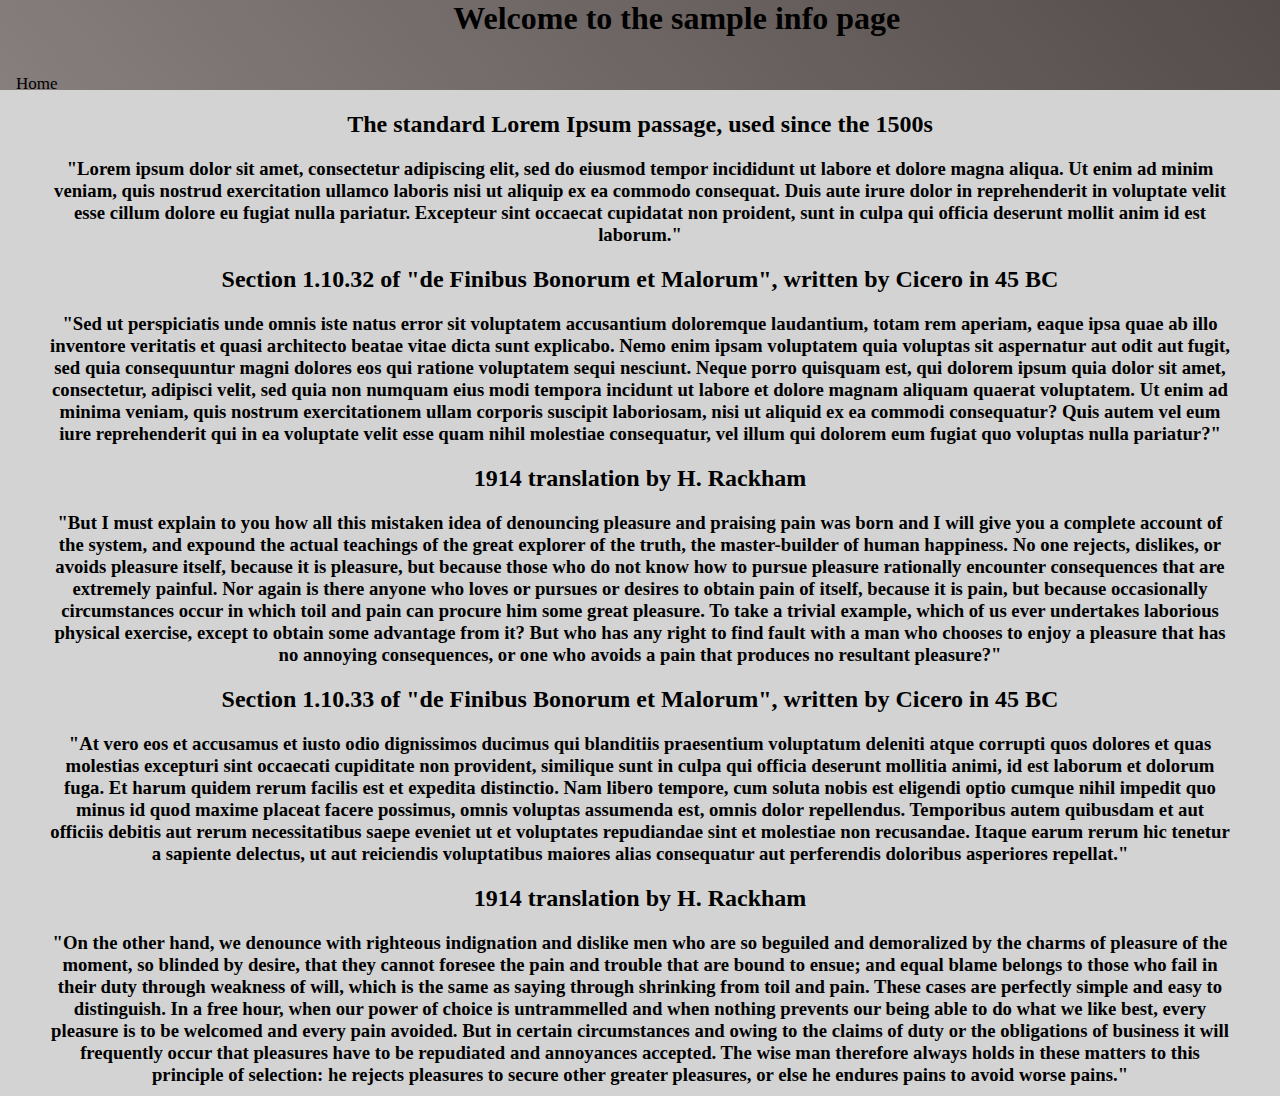
==== contact.html @ dfecc367 "contact" ====
<!DOCTYPE html>
<html lang="en">
  <head>
    <meta charset="UTF-8" />
    <meta http-equiv="X-UA-Compatible" content="IE=edge" />
    <meta name="viewport" content="width=device-width, initial-scale=1.0" />
    <link rel="stylesheet" type="text/css" href="styles.css" />
    <link rel="icon" type="image/x-icon" href="html.png">
    <div class="topnav">
        <!--<a class="active" href="info.html">info</a>-->
        <a href="index.html">Home</a>
      </div>
    <title>Sample Site</title>
    <h1>Welcome to the sample info page</h1>
  </head>
  <body>
    <h2>The standard Lorem Ipsum passage, used since the 1500s</h2>
    <h3>
        "Lorem ipsum dolor sit amet, consectetur adipiscing elit, sed do eiusmod tempor incididunt ut labore et dolore magna aliqua. 
        Ut enim ad minim veniam, quis nostrud exercitation ullamco laboris nisi ut aliquip ex ea commodo consequat. 
        Duis aute irure dolor in reprehenderit in voluptate velit esse cillum dolore eu fugiat nulla pariatur. 
        Excepteur sint occaecat cupidatat non proident, sunt in culpa qui officia deserunt mollit anim id est laborum."
    </h3>
    <h2>Section 1.10.32 of "de Finibus Bonorum et Malorum", written by Cicero in 45 BC</h2>
    <h3>
        "Sed ut perspiciatis unde omnis iste natus error sit voluptatem accusantium doloremque laudantium, totam rem aperiam, eaque ipsa quae ab illo inventore
         veritatis et quasi architecto beatae vitae dicta sunt explicabo. Nemo enim ipsam voluptatem quia voluptas sit aspernatur aut odit aut fugit, sed quia 
         consequuntur magni dolores eos qui ratione voluptatem sequi nesciunt. Neque porro quisquam est, qui dolorem ipsum quia dolor sit amet,
          consectetur, adipisci velit, sed quia non numquam eius modi tempora incidunt ut labore et dolore magnam aliquam quaerat voluptatem. 
          Ut enim ad minima veniam, quis nostrum exercitationem ullam corporis suscipit laboriosam, nisi ut aliquid ex ea commodi consequatur? 
          Quis autem vel eum iure reprehenderit qui in ea voluptate velit esse quam nihil molestiae consequatur, vel illum qui dolorem eum fugiat 
          quo voluptas nulla pariatur?"
    </h3>
    <h2>1914 translation by H. Rackham</h2>
    <h3>
        "But I must explain to you how all this mistaken idea of denouncing pleasure and praising pain was born and I will give you a complete account of the system, 
        and expound the actual teachings of the great explorer of the truth, the master-builder of human happiness. No one rejects, dislikes, or avoids 
        pleasure itself, because it is pleasure, but because those who do not know how to pursue pleasure rationally encounter consequences that 
        are extremely painful. Nor again is there anyone who loves or pursues or desires to obtain pain of itself, because it is pain, but because 
        occasionally circumstances occur in which toil and pain can procure him some great pleasure. To take a trivial example, which of us ever 
        undertakes laborious physical exercise, except to obtain some advantage from it? But who has any right to find fault with a man who chooses 
        to enjoy a pleasure that has no annoying consequences, or one who avoids a pain that produces no resultant pleasure?"
    </h3>
    <h2>Section 1.10.33 of "de Finibus Bonorum et Malorum", written by Cicero in 45 BC</h2>
    <h3>
        "At vero eos et accusamus et iusto odio dignissimos ducimus qui blanditiis praesentium voluptatum deleniti atque corrupti quos dolores et quas 
        molestias excepturi sint occaecati cupiditate non provident, similique sunt in culpa qui officia deserunt mollitia animi, id est laborum et dolorum 
        fuga. Et harum quidem rerum facilis est et expedita distinctio. Nam libero tempore, cum soluta nobis est eligendi optio cumque nihil impedit quo 
        minus id quod maxime placeat facere possimus, omnis voluptas assumenda est, omnis dolor repellendus. Temporibus autem quibusdam et aut officiis debitis
         aut rerum necessitatibus saepe eveniet ut et voluptates repudiandae sint et molestiae non recusandae. Itaque earum rerum hic tenetur a sapiente delectus,
          ut aut reiciendis voluptatibus maiores alias consequatur aut perferendis doloribus asperiores repellat."
    </h3>
    <h2>1914 translation by H. Rackham</h2>
    <h3>
        "On the other hand, we denounce with righteous indignation and dislike men who are so beguiled and demoralized by the charms of pleasure of the moment, 
        so blinded by desire, that they cannot foresee the pain and trouble that are bound to ensue; and equal blame belongs to those who fail in their 
        duty through weakness of will, which is the same as saying through shrinking from toil and pain. These cases are perfectly simple and easy to distinguish.
         In a free hour, when our power of choice is untrammelled and when nothing prevents our being able to do what we like best, every pleasure is to be welcomed
          and every pain avoided. But in certain circumstances and owing to the claims of duty or the obligations of business it will frequently occur that pleasures 
          have to be repudiated and annoyances accepted. The wise man therefore always holds in these matters to this principle of selection: he rejects pleasures to
           secure other greater pleasures, or else he endures pains to avoid worse pains."
    </h3>
  </body>
</html>
---- styles.css ----
body {
    background-color: lightgrey;
    margin-top: 0px;
    margin-inline: auto;
}
.container {
    background-color: lightgrey;
    margin-inline: auto;
    width: min(90%, 1500px);
    margin-top: 0px;
}

h1 {
    text-align: center;
    /*border-style: solid;
    border-width: 3px;
    border-color: black;*/
    height: 10vh;
    margin-top: 0px;
    /*background: linear-gradient(300deg, yellow, red);*/
    background: linear-gradient(50deg,#877F7D,#544C4A); /*darkgray #828282 and fossil #787276*/ /*Stone #877F7D Ash Gray #544C4A*/
    min-height: 100%;
    
}

h2 {
    text-align: center;
    /*border-style: solid;
    border-width: 3px;
    border-color: black;*/
    margin: 10px, 50px, 10px;
    /*width: max(90%, 800px);*/
}

h3 {
    text-align: center;
    
    /*border-style: solid;
    border-width: 3px;
    border-color: black;*/
    margin: 10px 50px 10px;
    /*width: max(90%, 800px);*/
}

/*.topnav {
    margin-top: 150px;
}*/

.topnav a{
    float: left;
  color: black;
  text-align: center;
  padding: 14px 16px;
  text-decoration: none;
  font-size: 17px;
  margin-top: 60px;
}

.topnav a:hover {
    
    color: white;
  }

  .topnav a.active {
    
    color: white;
  }
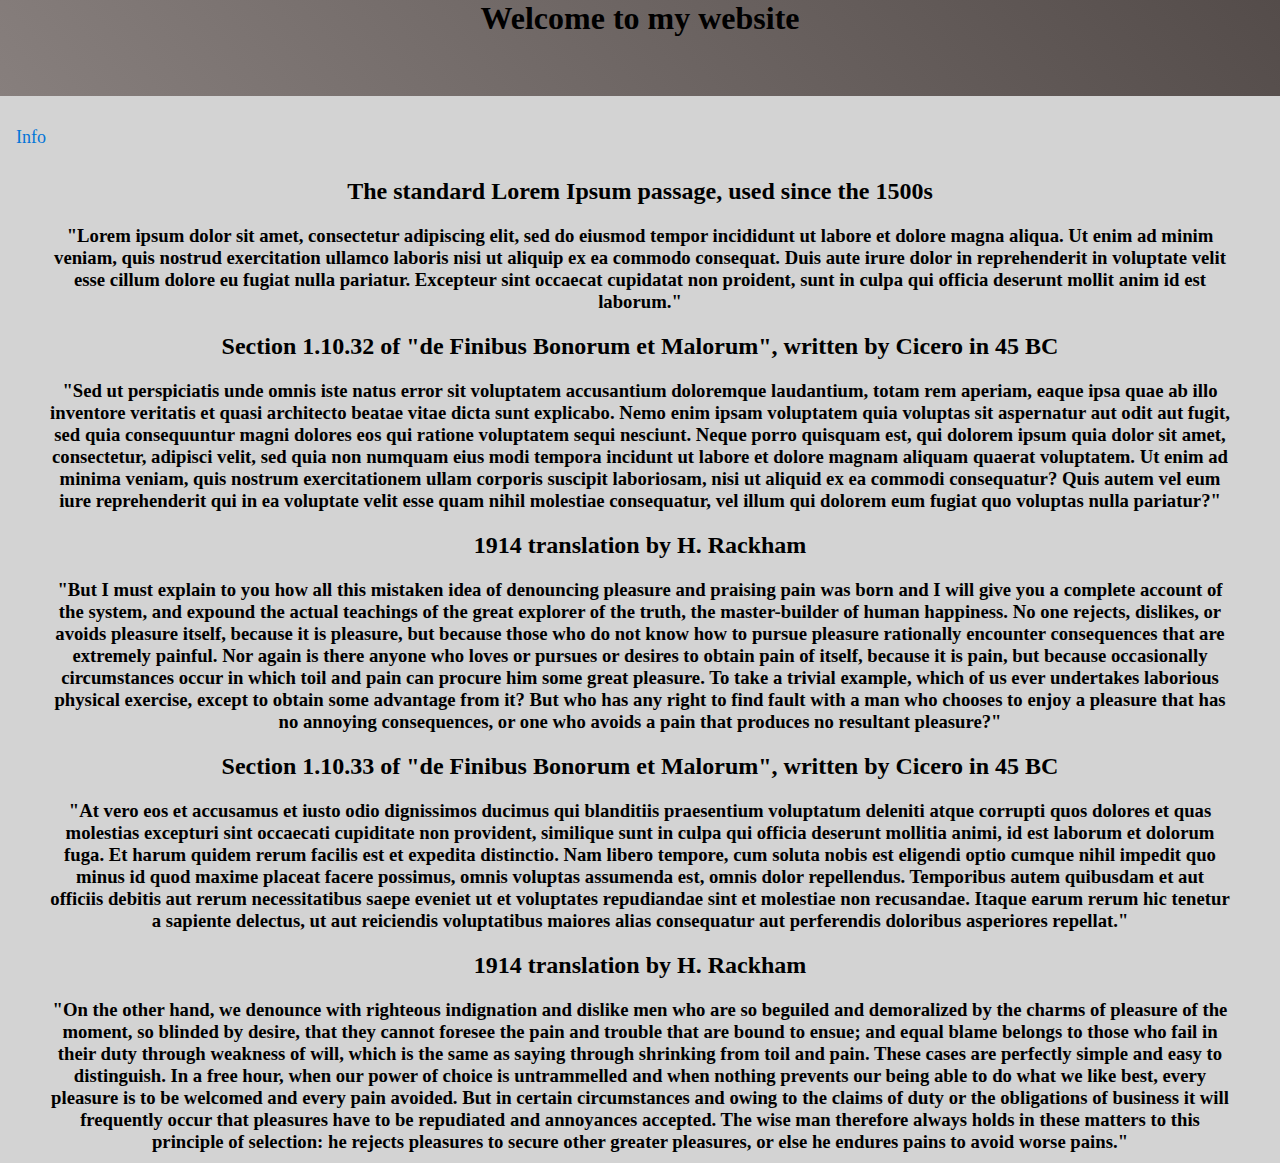
==== commit c70414b4: "contact" ====
--- a/contact.html
+++ b/contact.html
@@ -6,14 +6,14 @@
     <meta name="viewport" content="width=device-width, initial-scale=1.0" />
     <link rel="stylesheet" type="text/css" href="styles.css" />
     <link rel="icon" type="image/x-icon" href="html.png">
-    <div class="topnav">
-        <!--<a class="active" href="info.html">info</a>-->
-        <a href="index.html">Home</a>
-      </div>
     <title>Sample Site</title>
-    <h1>Welcome to the sample info page</h1>
-  </head>
   <body>
+  <header class="bg-gradient">
+  <h1 class="fs-800">Welcome to my website</h1>
+  </header>
+  <ul class="breadcrumb">
+  <li><a class="nav" href="contact.html">Info</a></li>
+  </ul>
     <h2>The standard Lorem Ipsum passage, used since the 1500s</h2>
     <h3>
         "Lorem ipsum dolor sit amet, consectetur adipiscing elit, sed do eiusmod tempor incididunt ut labore et dolore magna aliqua. 
--- a/styles.css
+++ b/styles.css
@@ -15,7 +15,7 @@
     /*border-style: solid;
     border-width: 3px;
     border-color: black;*/
-    height: 10vh;
+    height: 3em;
     margin-top: 0px;
     /*background: linear-gradient(300deg, yellow, red);*/
     background: linear-gradient(50deg,#877F7D,#544C4A); /*darkgray #828282 and fossil #787276*/ /*Stone #877F7D Ash Gray #544C4A*/
@@ -44,7 +44,7 @@
 
 /*.topnav {
     margin-top: 150px;
-}*/
+}
 
 .topnav a{
     float: left;
@@ -64,4 +64,36 @@
   .topnav a.active {
     
     color: white;
-  }+  }*/
+  
+  /* Style the list */
+ul.breadcrumb {
+  padding: 10px 16px;
+  list-style: none;
+  /*background-color: #eee;*/
+}
+
+/* Display list items side by side */
+ul.breadcrumb li {
+  display: inline;
+  font-size: 18px;
+}
+
+/* Add a slash symbol (/) before/behind each list item */
+ul.breadcrumb li+li:before {
+  padding: 8px;
+  color: black;
+  content: "/\00a0";
+}
+
+/* Add a color to all links inside the list */
+ul.breadcrumb li a {
+  color: #0275d8;
+  text-decoration: none;
+}
+
+/* Add a color on mouse-over */
+ul.breadcrumb li a:hover {
+  color: #01447e;
+  text-decoration: underline;
+}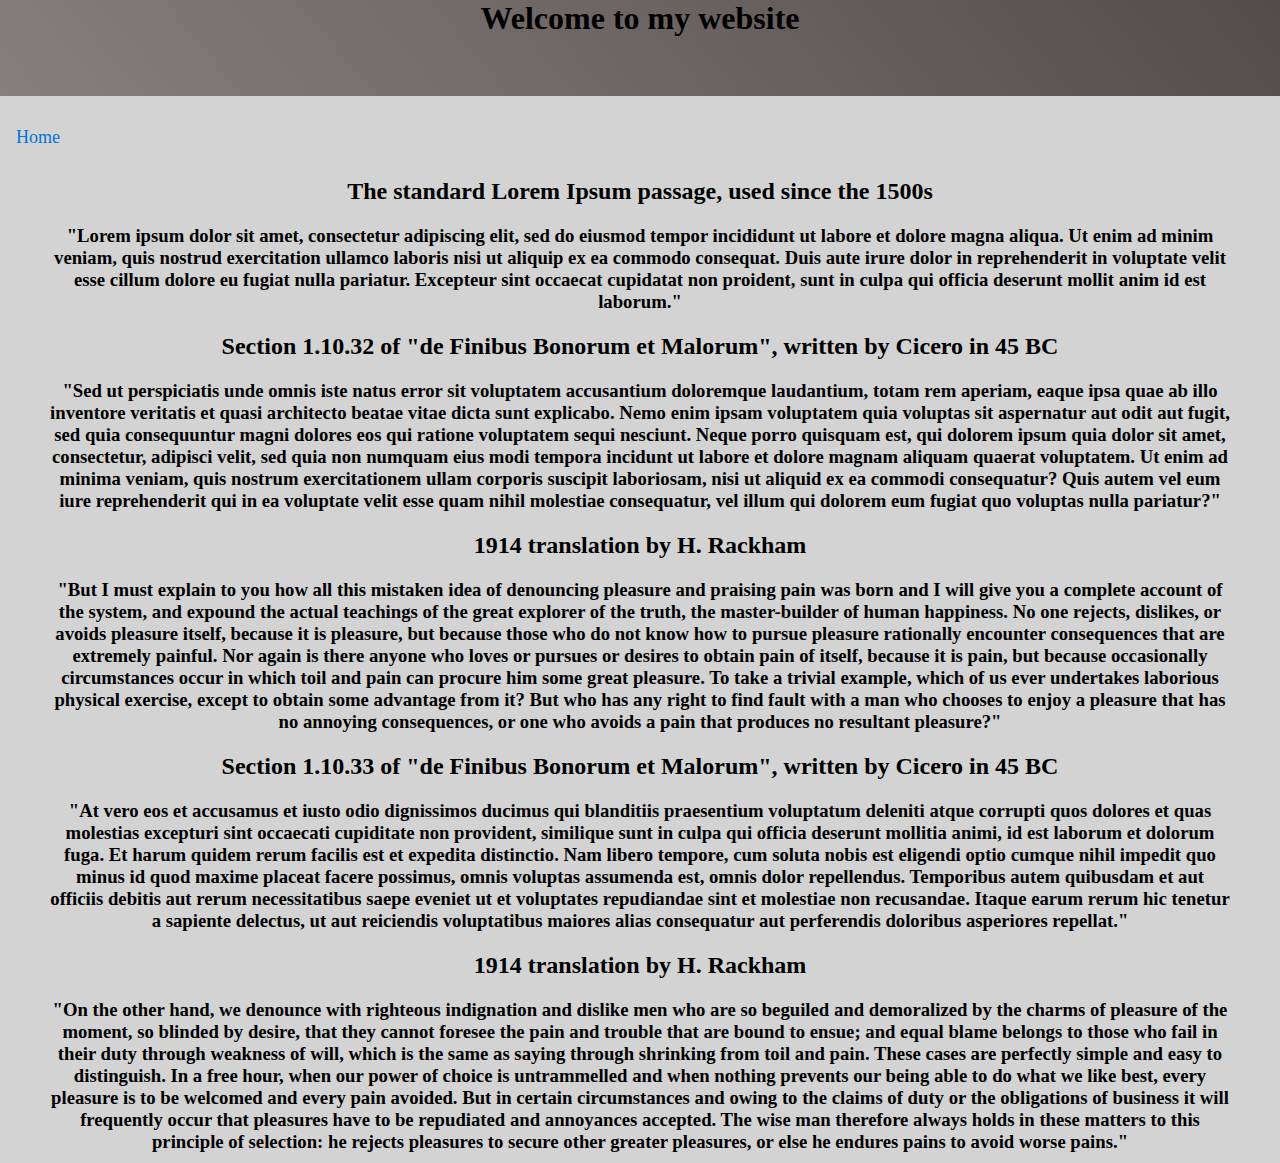
==== commit a776a35b: "contact" ====
--- a/contact.html
+++ b/contact.html
@@ -12,7 +12,7 @@
   <h1 class="fs-800">Welcome to my website</h1>
   </header>
   <ul class="breadcrumb">
-  <li><a class="nav" href="contact.html">Info</a></li>
+  <li><a class="nav" href="index.html">Home</a></li>
   </ul>
     <h2>The standard Lorem Ipsum passage, used since the 1500s</h2>
     <h3>
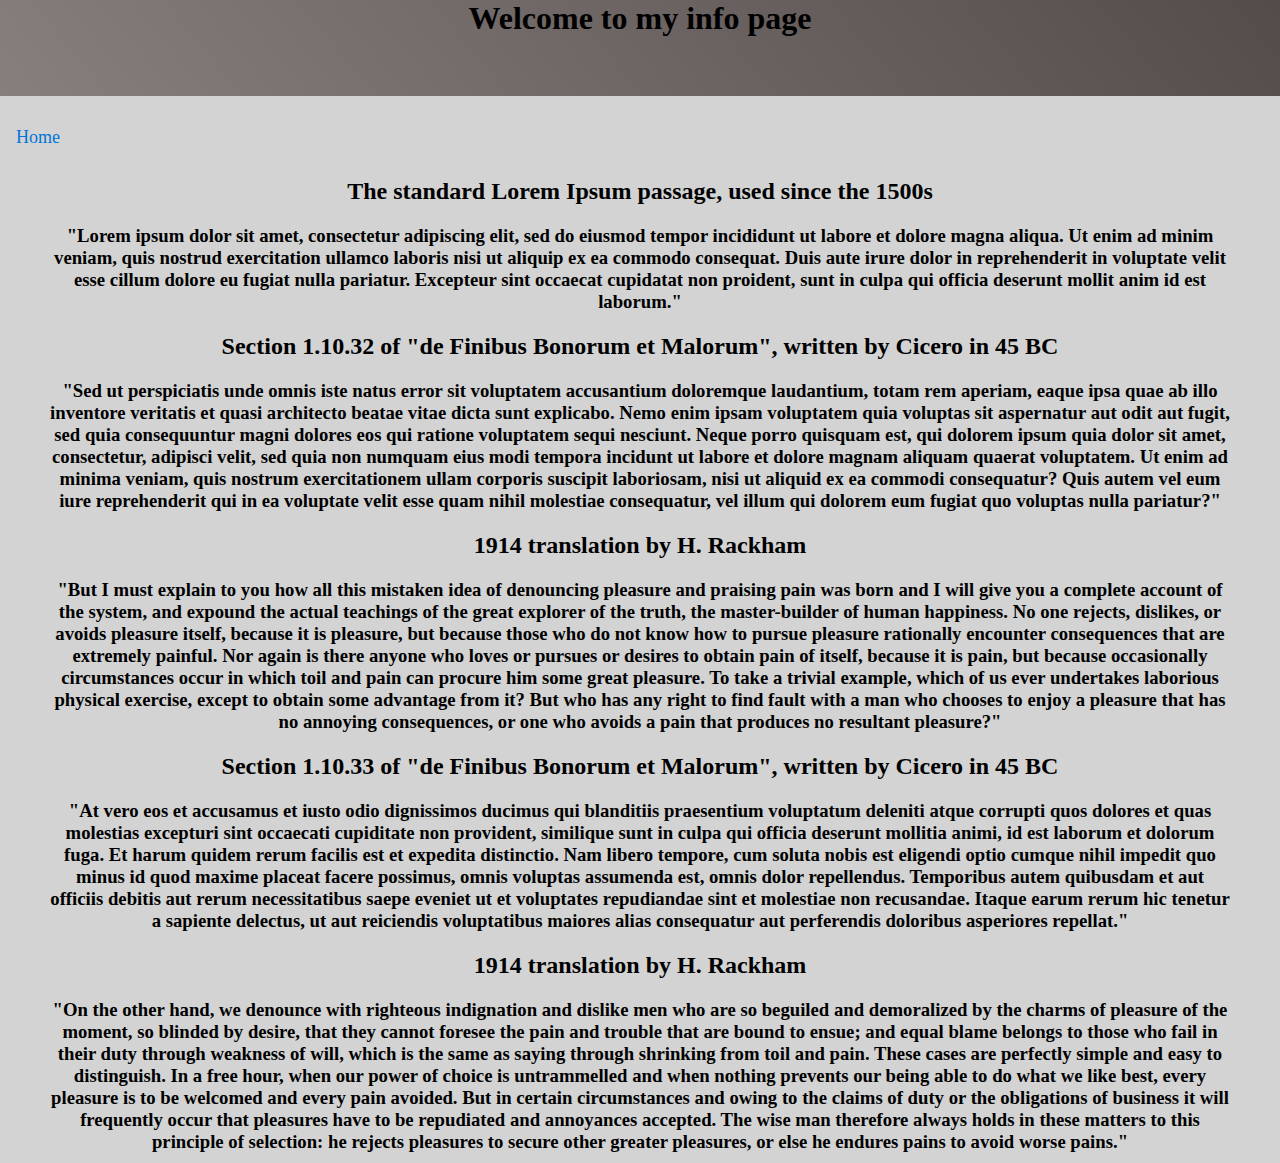
==== commit 426725c4: "contact" ====
--- a/contact.html
+++ b/contact.html
@@ -9,7 +9,7 @@
     <title>Sample Site</title>
   <body>
   <header class="bg-gradient">
-  <h1 class="fs-800">Welcome to my website</h1>
+  <h1 class="fs-800">Welcome to my info page</h1>
   </header>
   <ul class="breadcrumb">
   <li><a class="nav" href="index.html">Home</a></li>
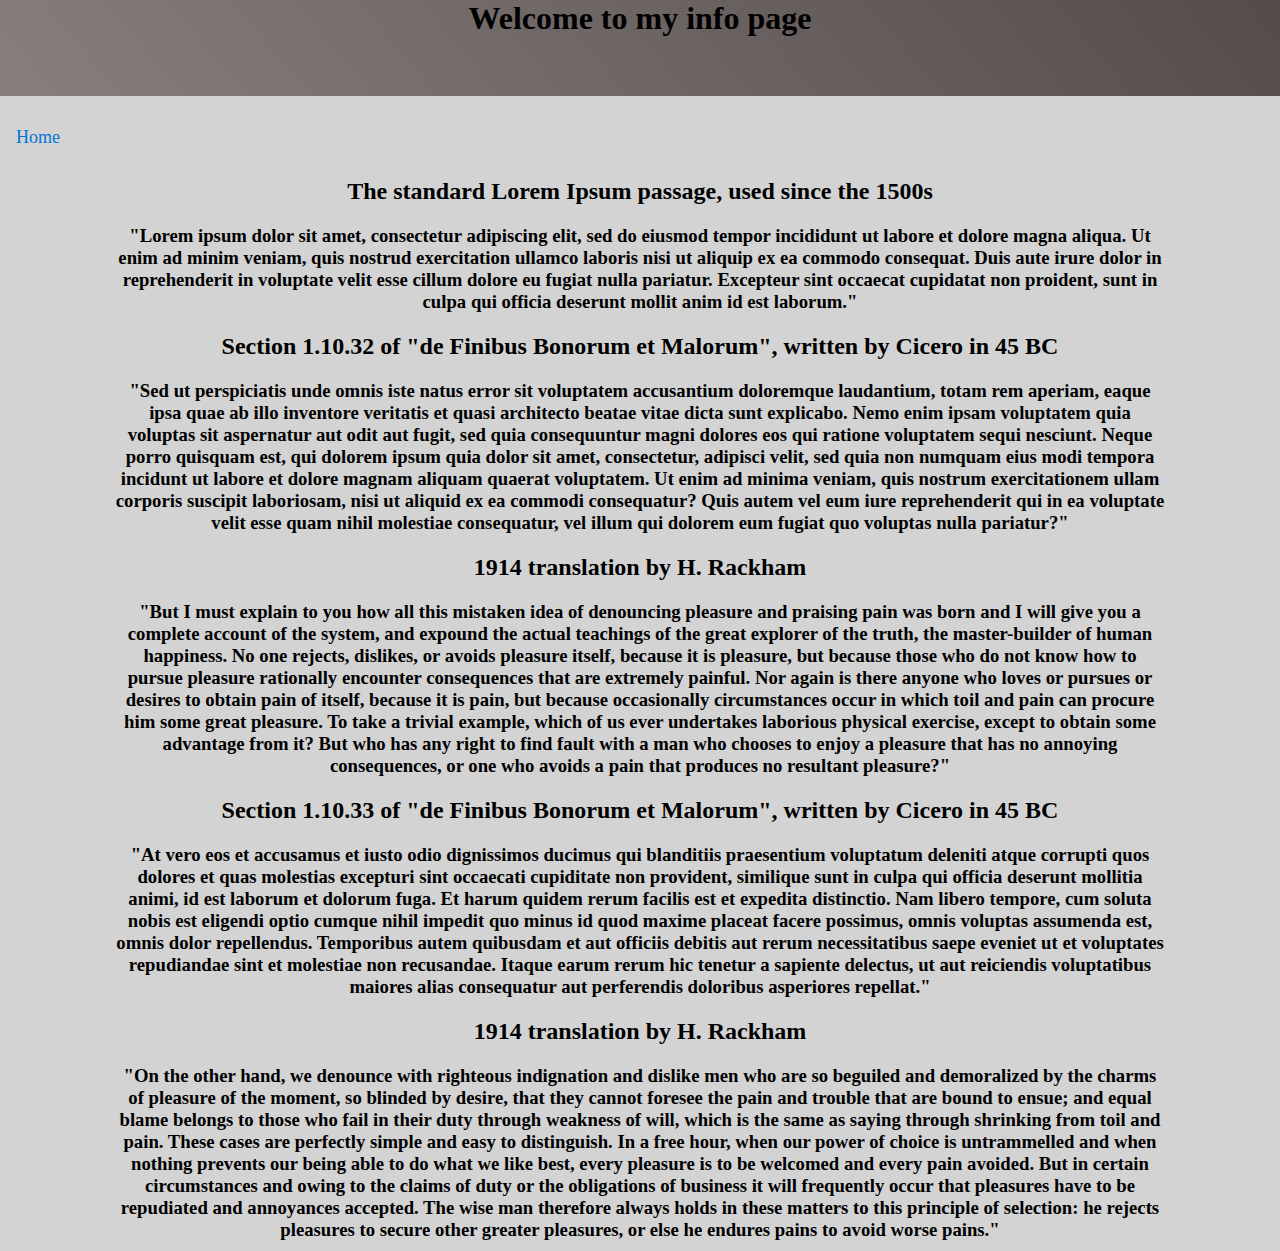
==== commit 1123ace0: "contact" ====
--- a/contact.html
+++ b/contact.html
@@ -14,6 +14,8 @@
   <ul class="breadcrumb">
   <li><a class="nav" href="index.html">Home</a></li>
   </ul>
+  
+  <div class="container">
     <h2>The standard Lorem Ipsum passage, used since the 1500s</h2>
     <h3>
         "Lorem ipsum dolor sit amet, consectetur adipiscing elit, sed do eiusmod tempor incididunt ut labore et dolore magna aliqua. 
@@ -60,5 +62,6 @@
           have to be repudiated and annoyances accepted. The wise man therefore always holds in these matters to this principle of selection: he rejects pleasures to
            secure other greater pleasures, or else he endures pains to avoid worse pains."
     </h3>
+    </div>
   </body>
 </html>
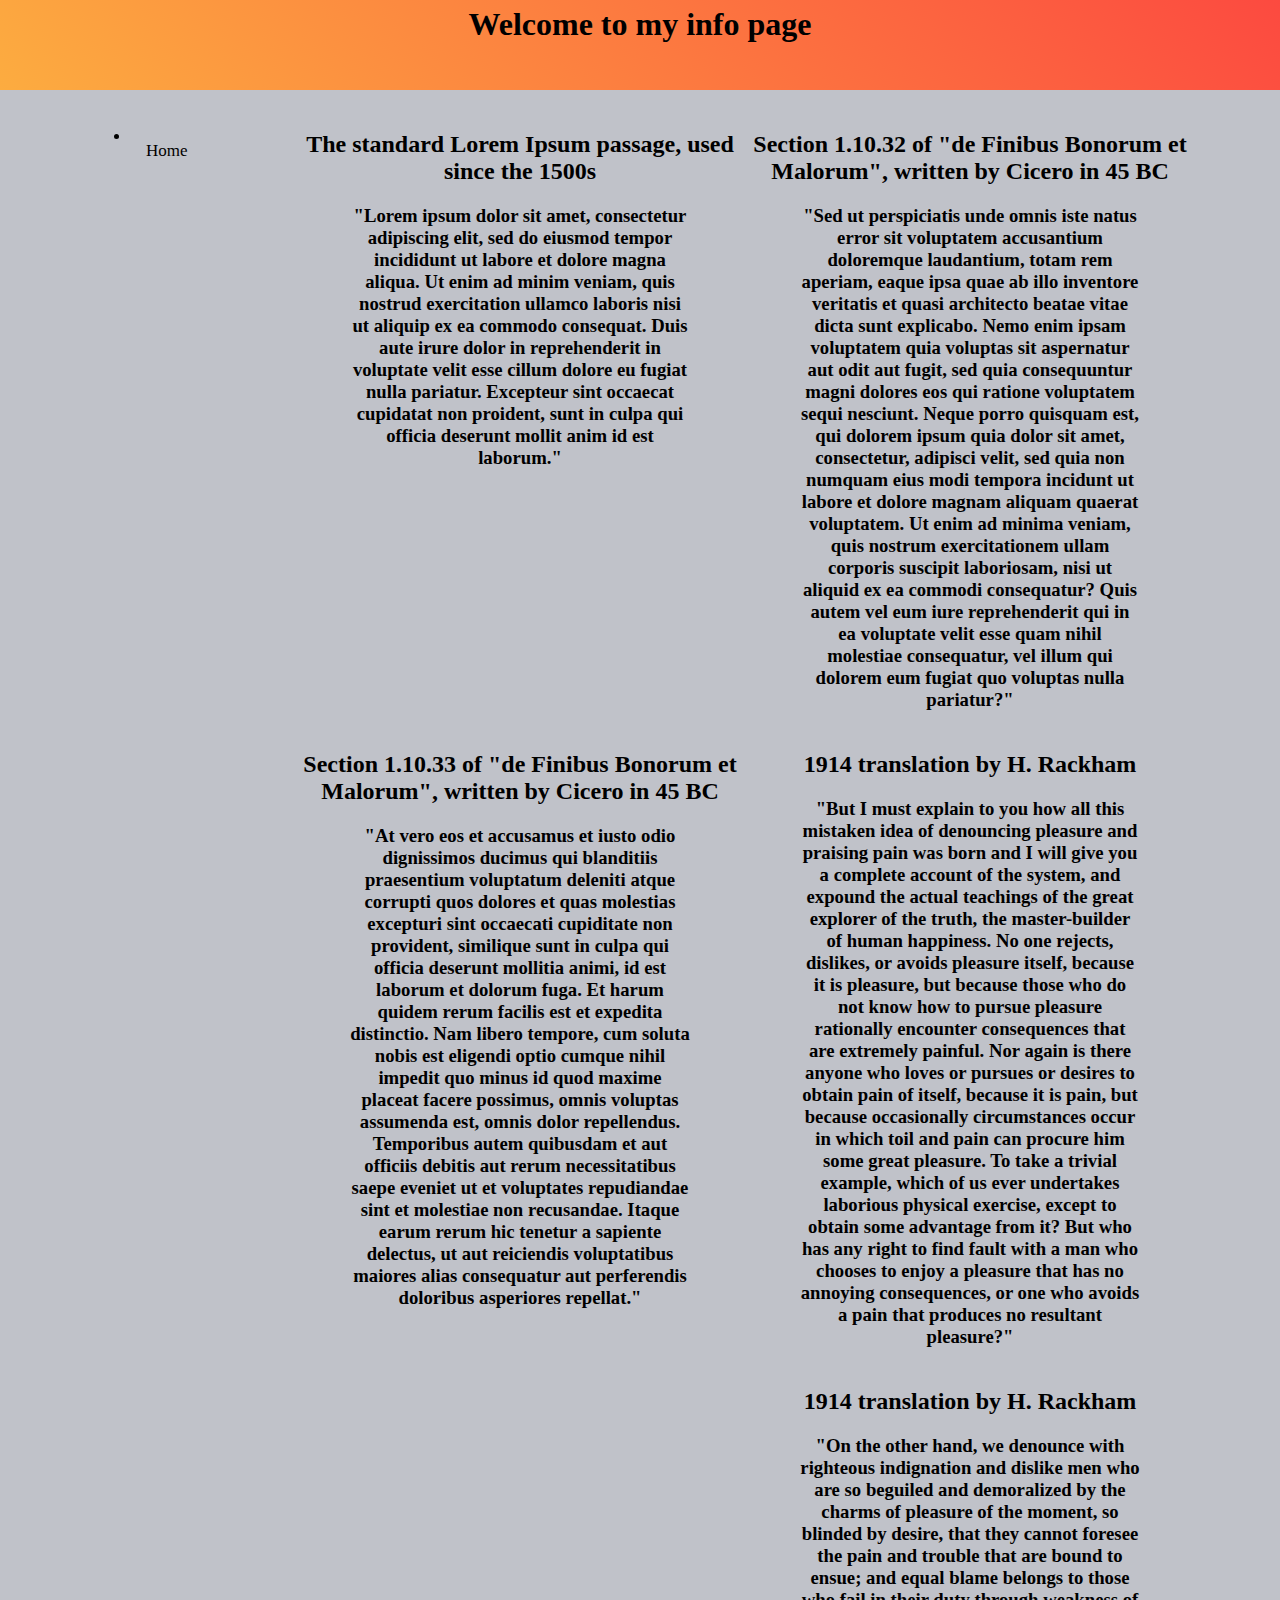
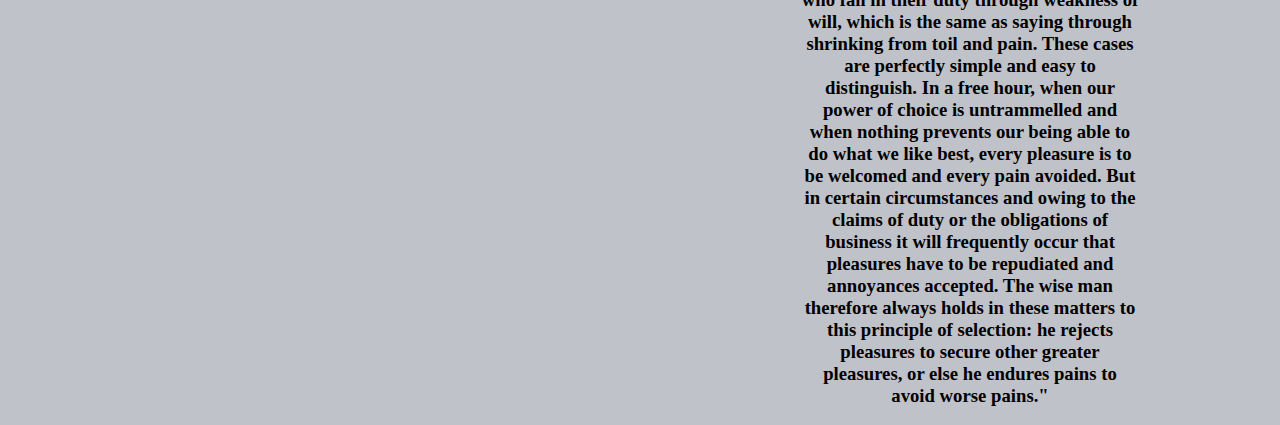
==== commit 21a74a59: "index" ====
--- a/contact.html
+++ b/contact.html
@@ -11,18 +11,27 @@
   <header class="bg-gradient">
   <h1 class="fs-800">Welcome to my info page</h1>
   </header>
-  <ul class="breadcrumb">
+  <!--<ul class="breadcrumb">
+  <li><a class="nav" href="index.html">Home</a></li>
+  </ul>-->
+  
+  <div class="wrapper">
+  <div class="one">
+    <div class="topnav">
+        <ul class="breadcrumb">
   <li><a class="nav" href="index.html">Home</a></li>
   </ul>
-  
-  <div class="container">
+      </div>
+  </div> <!-- End of div one-->
+  <div class="two"> 
     <h2>The standard Lorem Ipsum passage, used since the 1500s</h2>
     <h3>
         "Lorem ipsum dolor sit amet, consectetur adipiscing elit, sed do eiusmod tempor incididunt ut labore et dolore magna aliqua. 
         Ut enim ad minim veniam, quis nostrud exercitation ullamco laboris nisi ut aliquip ex ea commodo consequat. 
         Duis aute irure dolor in reprehenderit in voluptate velit esse cillum dolore eu fugiat nulla pariatur. 
         Excepteur sint occaecat cupidatat non proident, sunt in culpa qui officia deserunt mollit anim id est laborum."
-    </h3>
+    </h3></div> <!-- End of div two-->
+  <div class="three">
     <h2>Section 1.10.32 of "de Finibus Bonorum et Malorum", written by Cicero in 45 BC</h2>
     <h3>
         "Sed ut perspiciatis unde omnis iste natus error sit voluptatem accusantium doloremque laudantium, totam rem aperiam, eaque ipsa quae ab illo inventore
@@ -33,6 +42,8 @@
           Quis autem vel eum iure reprehenderit qui in ea voluptate velit esse quam nihil molestiae consequatur, vel illum qui dolorem eum fugiat 
           quo voluptas nulla pariatur?"
     </h3>
+  </div><!-- End of div three-->
+  <div class="four">
     <h2>1914 translation by H. Rackham</h2>
     <h3>
         "But I must explain to you how all this mistaken idea of denouncing pleasure and praising pain was born and I will give you a complete account of the system, 
@@ -43,6 +54,8 @@
         undertakes laborious physical exercise, except to obtain some advantage from it? But who has any right to find fault with a man who chooses 
         to enjoy a pleasure that has no annoying consequences, or one who avoids a pain that produces no resultant pleasure?"
     </h3>
+  </div> <!-- End of div four-->
+  <div class="five">
     <h2>Section 1.10.33 of "de Finibus Bonorum et Malorum", written by Cicero in 45 BC</h2>
     <h3>
         "At vero eos et accusamus et iusto odio dignissimos ducimus qui blanditiis praesentium voluptatum deleniti atque corrupti quos dolores et quas 
@@ -52,7 +65,9 @@
          aut rerum necessitatibus saepe eveniet ut et voluptates repudiandae sint et molestiae non recusandae. Itaque earum rerum hic tenetur a sapiente delectus,
           ut aut reiciendis voluptatibus maiores alias consequatur aut perferendis doloribus asperiores repellat."
     </h3>
-    <h2>1914 translation by H. Rackham</h2>
+  </div> <!-- End of div five-->
+  <div class="six">
+      <h2>1914 translation by H. Rackham</h2>
     <h3>
         "On the other hand, we denounce with righteous indignation and dislike men who are so beguiled and demoralized by the charms of pleasure of the moment, 
         so blinded by desire, that they cannot foresee the pain and trouble that are bound to ensue; and equal blame belongs to those who fail in their 
@@ -62,6 +77,7 @@
           have to be repudiated and annoyances accepted. The wise man therefore always holds in these matters to this principle of selection: he rejects pleasures to
            secure other greater pleasures, or else he endures pains to avoid worse pains."
     </h3>
-    </div>
+  </div>  <!--End of div six-->
+</div> <!-- End of div wrapper-->
   </body>
 </html>
--- a/styles.css
+++ b/styles.css
@@ -1,26 +1,66 @@
 body {
-    background-color: lightgrey;
+    background-color: #C0C2C9/*Slate Gray*/;
     margin-top: 0px;
     margin-inline: auto;
 }
 .container {
-    background-color: lightgrey;
+    background-color: #C0C2C9/*Slate Gray*/;
     margin-inline: auto;
     width: min(90%, 1500px);
     margin-top: 0px;
 }
 
+.wrapper {
+  display: grid;
+  grid-template-columns: repeat(auto-fit, minmax(200px, auto));
+  gap: 10px;
+  grid-auto-rows: minmax(100px, auto);
+  margin-left: 10dvh;
+  margin-right: 10dvh;
+  
+
+}
+.one {
+  grid-column: 1 / 2;
+  grid-row: 1;
+}
+.two {
+  grid-column: 2 / 3;
+  grid-row: 1 / 3;
+}
+.three {
+  grid-column: 3;
+  grid-row: 1 / 3;
+}
+.four {
+  grid-column: 3;
+  grid-row: 3;
+}
+.five {
+  grid-column: 2;
+  grid-row: 3;
+}
+.six {
+  grid-column: 3;
+  grid-row: 4;
+}
+
 h1 {
+    /*display: flex;
+    align-items: center;
+    justify-content: center;*/
+    overflow: hidden;
     text-align: center;
     /*border-style: solid;
     border-width: 3px;
     border-color: black;*/
-    height: 3em;
+    height: 10vh;
+    line-height: 1.5;
     margin-top: 0px;
     /*background: linear-gradient(300deg, yellow, red);*/
-    background: linear-gradient(50deg,#877F7D,#544C4A); /*darkgray #828282 and fossil #787276*/ /*Stone #877F7D Ash Gray #544C4A*/
-    min-height: 100%;
-    
+    background: linear-gradient(50deg,#FCAC40,#FC4A40); /*darkgray #828282 and fossil #787276*/ /*Stone #877F7D Ash Gray #544C4A*/
+    /*min-height: 100%;*/
+    /* #FCAC40 ORANGE #FC4A40 CHILI PEPPER */
 }
 
 h2 {
@@ -44,7 +84,7 @@
 
 /*.topnav {
     margin-top: 150px;
-}
+}*/
 
 .topnav a{
     float: left;
@@ -53,7 +93,7 @@
   padding: 14px 16px;
   text-decoration: none;
   font-size: 17px;
-  margin-top: 60px;
+  /*margin-top: 60px;*/
 }
 
 .topnav a:hover {
@@ -64,36 +104,4 @@
   .topnav a.active {
     
     color: white;
-  }*/
-  
-  /* Style the list */
-ul.breadcrumb {
-  padding: 10px 16px;
-  list-style: none;
-  /*background-color: #eee;*/
-}
-
-/* Display list items side by side */
-ul.breadcrumb li {
-  display: inline;
-  font-size: 18px;
-}
-
-/* Add a slash symbol (/) before/behind each list item */
-ul.breadcrumb li+li:before {
-  padding: 8px;
-  color: black;
-  content: "/\00a0";
-}
-
-/* Add a color to all links inside the list */
-ul.breadcrumb li a {
-  color: #0275d8;
-  text-decoration: none;
-}
-
-/* Add a color on mouse-over */
-ul.breadcrumb li a:hover {
-  color: #01447e;
-  text-decoration: underline;
-}+  }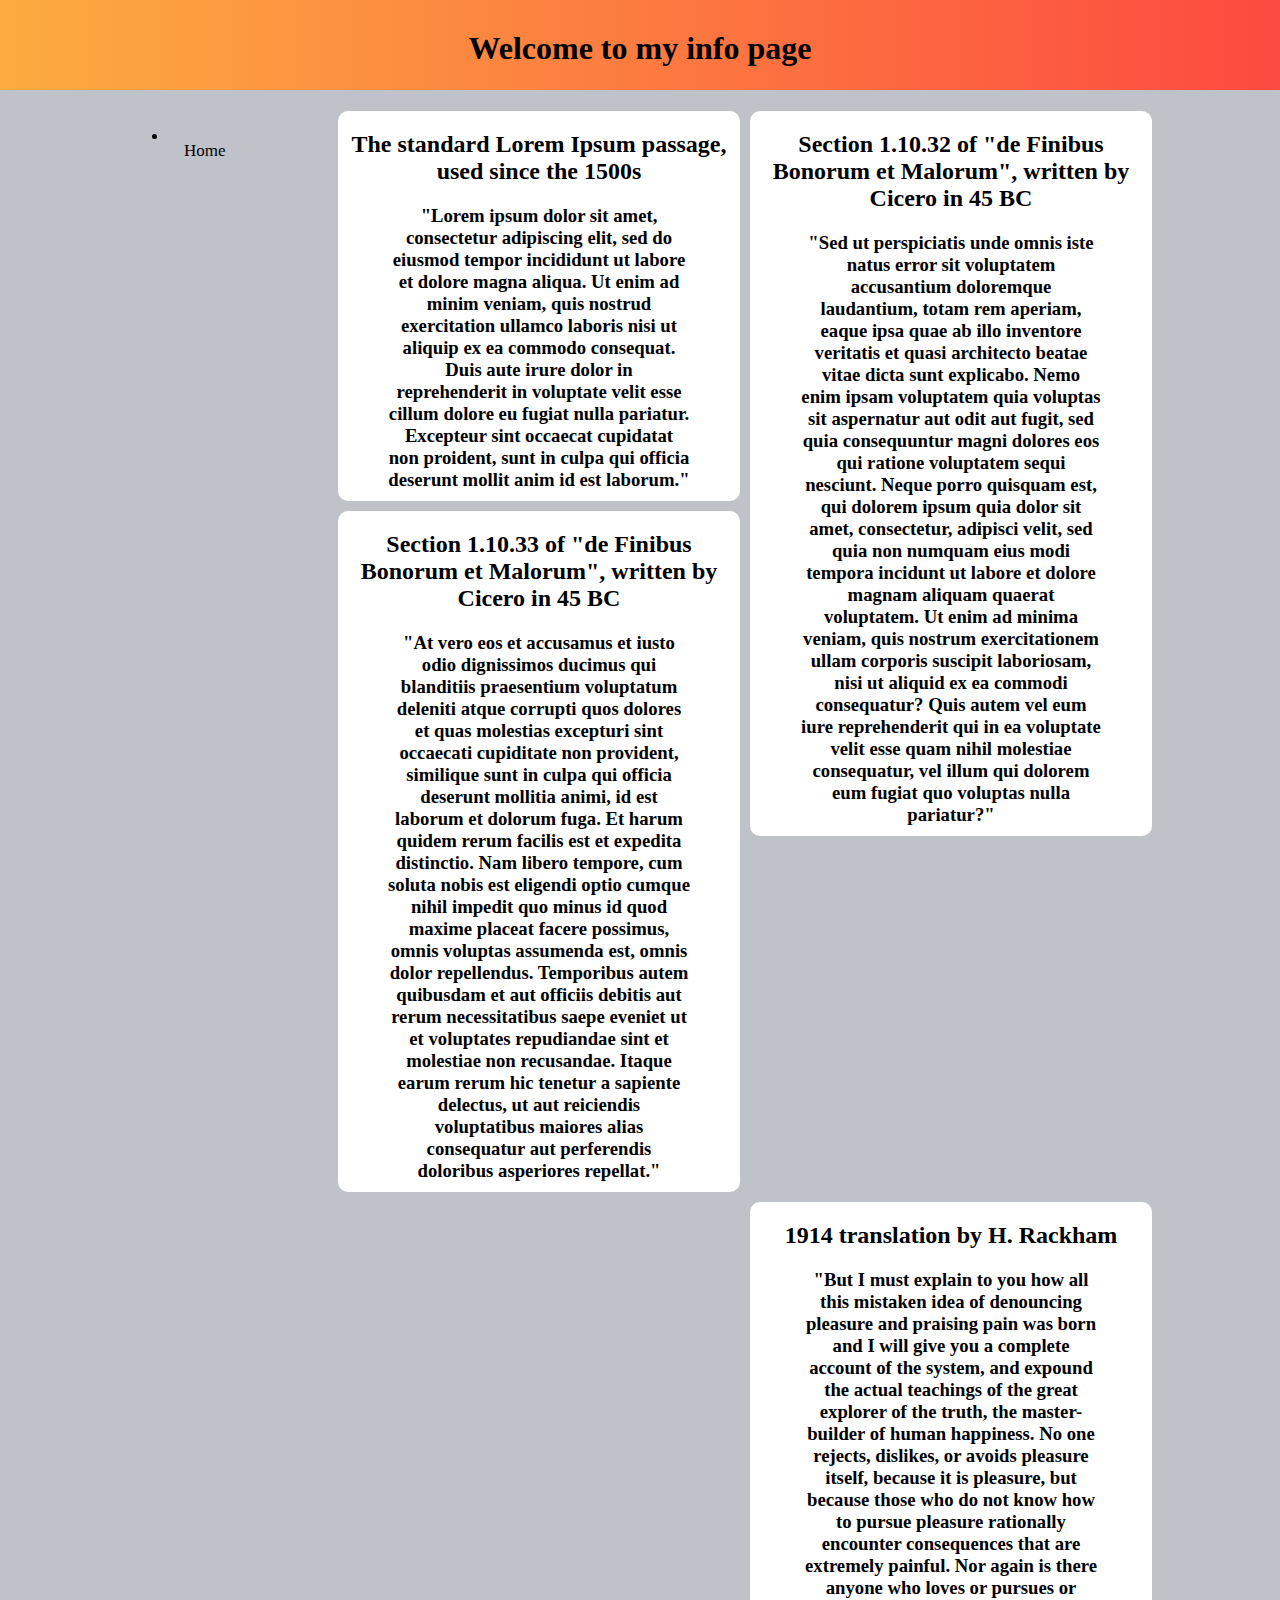
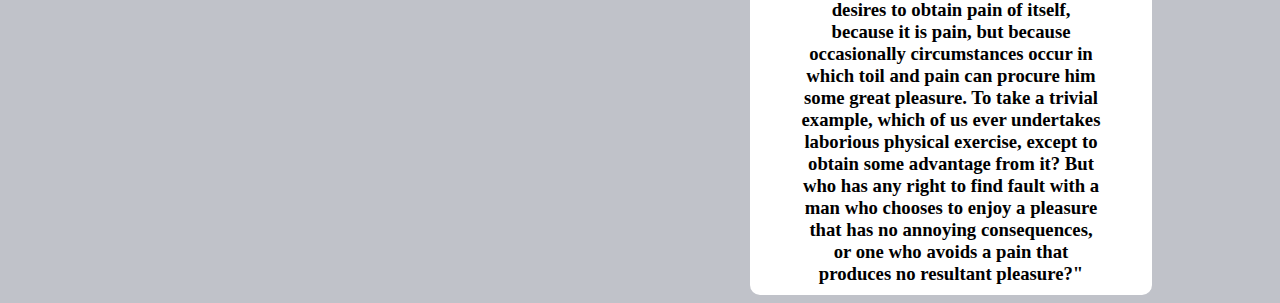
==== commit f4ce668d: "styles" ====
--- a/contact.html
+++ b/contact.html
@@ -66,7 +66,7 @@
           ut aut reiciendis voluptatibus maiores alias consequatur aut perferendis doloribus asperiores repellat."
     </h3>
   </div> <!-- End of div five-->
-  <div class="six">
+  <!--End<div class="six">
       <h2>1914 translation by H. Rackham</h2>
     <h3>
         "On the other hand, we denounce with righteous indignation and dislike men who are so beguiled and demoralized by the charms of pleasure of the moment, 
@@ -77,7 +77,7 @@
           have to be repudiated and annoyances accepted. The wise man therefore always holds in these matters to this principle of selection: he rejects pleasures to
            secure other greater pleasures, or else he endures pains to avoid worse pains."
     </h3>
-  </div>  <!--End of div six-->
+  </div>   of div six-->
 </div> <!-- End of div wrapper-->
   </body>
 </html>
--- a/styles.css
+++ b/styles.css
@@ -3,22 +3,98 @@
     margin-top: 0px;
     margin-inline: auto;
 }
-.container {
-    background-color: #C0C2C9/*Slate Gray*/;
+/*.container {
+    background-color: #C0C2C9;
     margin-inline: auto;
     width: min(90%, 1500px);
     margin-top: 0px;
-}
+} */
+
+@media all and (max-width: 500px) {
+    body {
+        background-color: darkgray;
+        margin-left: auto;
+        margin-right: auto;
+        width: 100dvw;
+
+    }
+
+    body .wrapper {
+        display: grid;
+        grid-template-columns: repeat(auto-fit, minmax(35px, auto));
+        grid-auto-rows: minmax(20px, auto);
+        margin-left: 5dvw;
+        margin-right: 5dvw;
+        text-align: center;
+        
+        
+    }
+    body h1 {
+        border-radius: 1px;
+        height: 10vh;
+        line-height: 3;
+        margin-top: 0px;
+        text-align: justify-all;
+        
+    }
+
+    body h3 {
+        margin-left: 0px;
+        margin-right: 0px;
+    }
+
+
+} /* end of media query <500px */
+
+@media all and (max-width: 400px) {
+    body {
+        background-color: darkgray;
+        margin-left: auto;
+        margin-right: auto;
+        width: 100dvw;
+
+    }
+
+    body .wrapper {
+        display: inline;
+        grid-template-columns: repeat(auto-fit, minmax(35px, auto));
+        grid-auto-rows: minmax(20px, auto);
+        margin-left: 5dvw;
+        margin-right: 5dvw;
+        text-align: center;
+        
+        
+    }
+    body h1 {
+        border-radius: 1px;
+        height: 10vh;
+        line-height: 2;
+        margin-top: 0px;
+        margin-bottom: 0px;
+        text-align: center;
+        
+    }
+
+    body h2 {
+        text-align: center;
+    }
+
+    body .topnav a {
+        padding: 0px;
+    }
+} /* end of media query <400px */
 
 .wrapper {
   display: grid;
   grid-template-columns: repeat(auto-fit, minmax(200px, auto));
   gap: 10px;
   grid-auto-rows: minmax(100px, auto);
-  margin-left: 10dvh;
-  margin-right: 10dvh;
+  margin-left: 10dvw;
+  margin-right: 10dvw;
   
-
+  /* border-style: solid;
+    border-width: 3px;
+    border-color: black; */
 }
 .one {
   grid-column: 1 / 2;
@@ -26,23 +102,43 @@
 }
 .two {
   grid-column: 2 / 3;
-  grid-row: 1 / 3;
+  grid-row: 1 / 2;
+  background: white;
+  border-radius: 10px;
+  height: fit-content;
+  width: fit-content;
 }
 .three {
   grid-column: 3;
   grid-row: 1 / 3;
+  background: white;
+  border-radius: 10px;
+  height: fit-content;
+  width: fit-content;
 }
 .four {
   grid-column: 3;
   grid-row: 3;
+  background: white;
+  border-radius: 10px;
+  height: fit-content;
+  width: fit-content;
 }
 .five {
   grid-column: 2;
+  grid-row: 2;
+  background: white;
+  border-radius: 10px;
+  height: fit-content;
+  width: fit-content;
+}
+.six {
+  grid-column: 2;
   grid-row: 3;
-}
-.six {
-  grid-column: 3;
-  grid-row: 4;
+  background: white;
+  border-radius: 10px;
+  height: fit-content;
+  width: fit-content;
 }
 
 h1 {
@@ -55,10 +151,10 @@
     border-width: 3px;
     border-color: black;*/
     height: 10vh;
-    line-height: 1.5;
+    line-height: 3;
     margin-top: 0px;
     /*background: linear-gradient(300deg, yellow, red);*/
-    background: linear-gradient(50deg,#FCAC40,#FC4A40); /*darkgray #828282 and fossil #787276*/ /*Stone #877F7D Ash Gray #544C4A*/
+    background: linear-gradient(to right,#FCAC40,#FC4A40); /*darkgray #828282 and fossil #787276*/ /*Stone #877F7D Ash Gray #544C4A*/
     /*min-height: 100%;*/
     /* #FCAC40 ORANGE #FC4A40 CHILI PEPPER */
 }
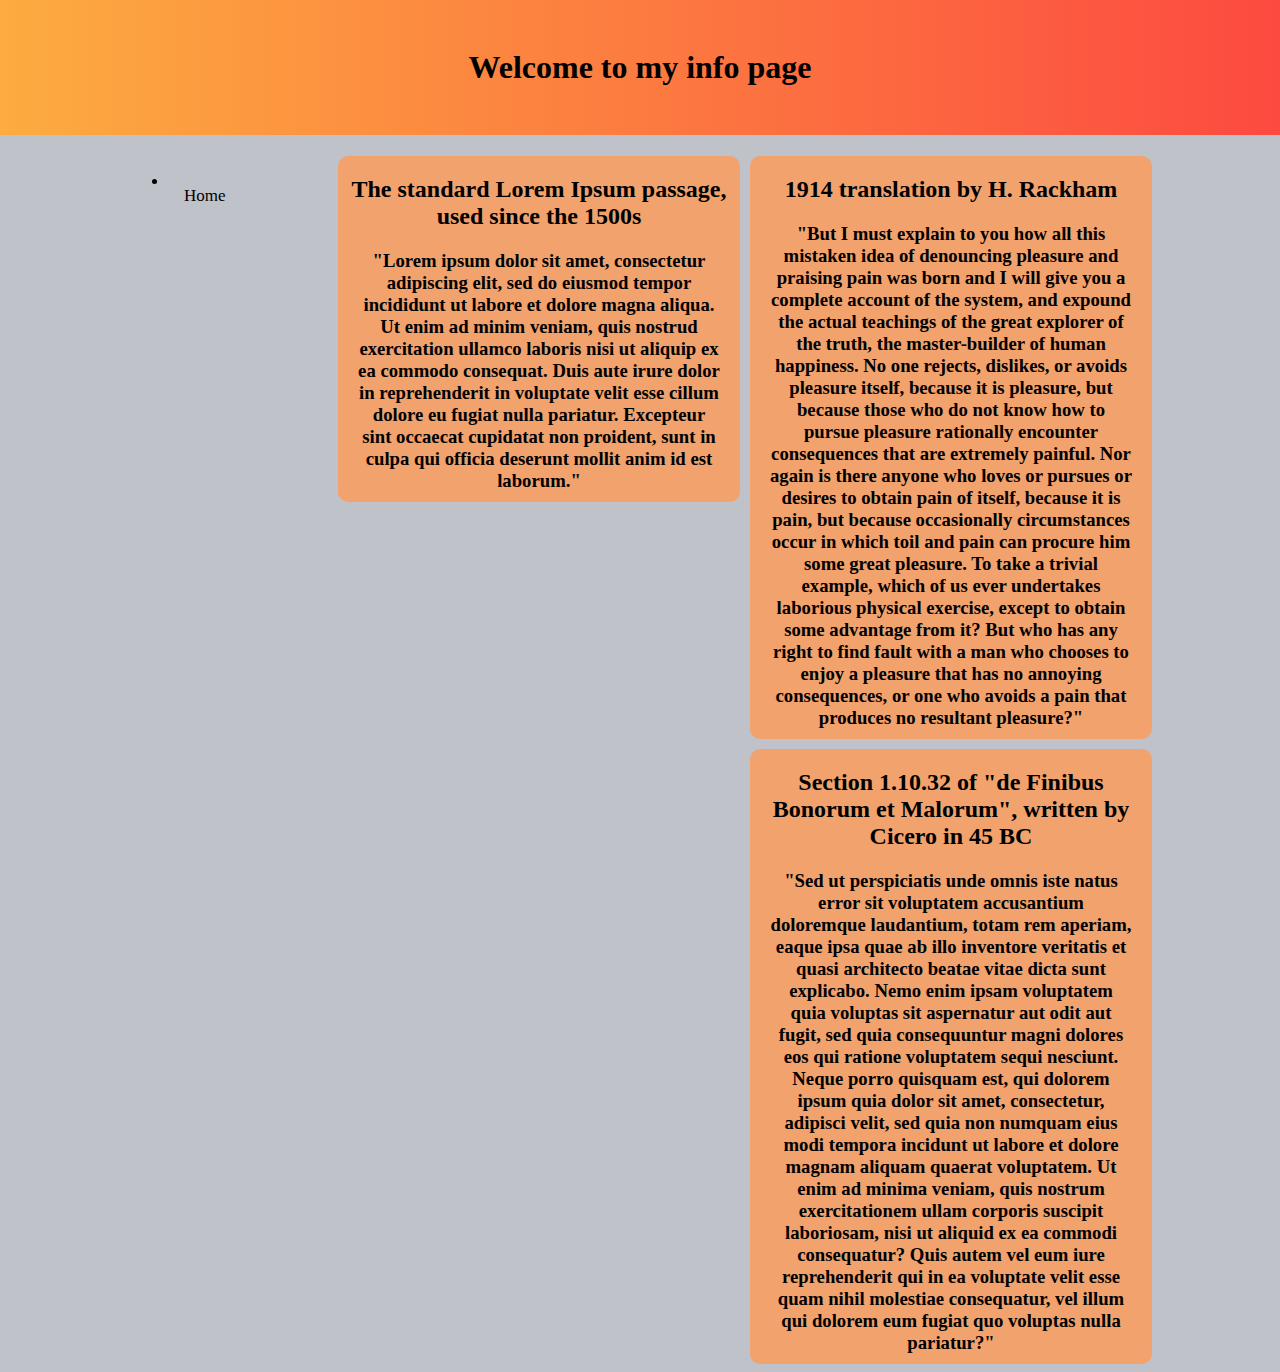
==== commit fe0c6c10: "styles" ====
--- a/contact.html
+++ b/contact.html
@@ -55,7 +55,7 @@
         to enjoy a pleasure that has no annoying consequences, or one who avoids a pain that produces no resultant pleasure?"
     </h3>
   </div> <!-- End of div four-->
-  <div class="five">
+  <!--<div class="five">
     <h2>Section 1.10.33 of "de Finibus Bonorum et Malorum", written by Cicero in 45 BC</h2>
     <h3>
         "At vero eos et accusamus et iusto odio dignissimos ducimus qui blanditiis praesentium voluptatum deleniti atque corrupti quos dolores et quas 
@@ -65,7 +65,7 @@
          aut rerum necessitatibus saepe eveniet ut et voluptates repudiandae sint et molestiae non recusandae. Itaque earum rerum hic tenetur a sapiente delectus,
           ut aut reiciendis voluptatibus maiores alias consequatur aut perferendis doloribus asperiores repellat."
     </h3>
-  </div> <!-- End of div five-->
+  </div>  End of div five-->
   <!--End<div class="six">
       <h2>1914 translation by H. Rackham</h2>
     <h3>
--- a/styles.css
+++ b/styles.css
@@ -31,10 +31,10 @@
     }
     body h1 {
         border-radius: 1px;
-        height: 10vh;
-        line-height: 3;
+        height: fit-content;
+        /*line-height: 3;*/
         margin-top: 0px;
-        text-align: justify-all;
+        text-align: center;
         
     }
 
@@ -67,11 +67,12 @@
     }
     body h1 {
         border-radius: 1px;
-        height: 10vh;
-        line-height: 2;
+        height: fit-content;
+        /*line-height: 2;*/
         margin-top: 0px;
         margin-bottom: 0px;
         text-align: center;
+        text-size-adjust: auto;
         
     }
 
@@ -103,23 +104,23 @@
 .two {
   grid-column: 2 / 3;
   grid-row: 1 / 2;
-  background: white;
+  background: #f2a26d;
   border-radius: 10px;
   height: fit-content;
   width: fit-content;
 }
 .three {
   grid-column: 3;
-  grid-row: 1 / 3;
-  background: white;
+  grid-row: 2 / 3;
+  background: #f2a26d;
   border-radius: 10px;
   height: fit-content;
   width: fit-content;
 }
 .four {
   grid-column: 3;
-  grid-row: 3;
-  background: white;
+  grid-row: 1;
+  background: #f2a26d;
   border-radius: 10px;
   height: fit-content;
   width: fit-content;
@@ -127,7 +128,7 @@
 .five {
   grid-column: 2;
   grid-row: 2;
-  background: white;
+  background: #f2a26d;
   border-radius: 10px;
   height: fit-content;
   width: fit-content;
@@ -135,36 +136,39 @@
 .six {
   grid-column: 2;
   grid-row: 3;
-  background: white;
+  background: #f2a26d;
   border-radius: 10px;
   height: fit-content;
   width: fit-content;
 }
 
 h1 {
-    /*display: flex;
+    display: flex;
     align-items: center;
-    justify-content: center;*/
+    justify-content: center;
     overflow: hidden;
     text-align: center;
     /*border-style: solid;
     border-width: 3px;
     border-color: black;*/
-    height: 10vh;
-    line-height: 3;
+    min-height: 15vh;
+    
     margin-top: 0px;
     /*background: linear-gradient(300deg, yellow, red);*/
     background: linear-gradient(to right,#FCAC40,#FC4A40); /*darkgray #828282 and fossil #787276*/ /*Stone #877F7D Ash Gray #544C4A*/
     /*min-height: 100%;*/
     /* #FCAC40 ORANGE #FC4A40 CHILI PEPPER */
 }
+.bg-gradient {
+    height: 15 vh;
+}
 
 h2 {
     text-align: center;
     /*border-style: solid;
     border-width: 3px;
     border-color: black;*/
-    margin: 10px, 50px, 10px;
+    margin: 10px, 20px, 10px;
     /*width: max(90%, 800px);*/
 }
 
@@ -174,7 +178,7 @@
     /*border-style: solid;
     border-width: 3px;
     border-color: black;*/
-    margin: 10px 50px 10px;
+    margin: 10px 20px 10px;
     /*width: max(90%, 800px);*/
 }
 
